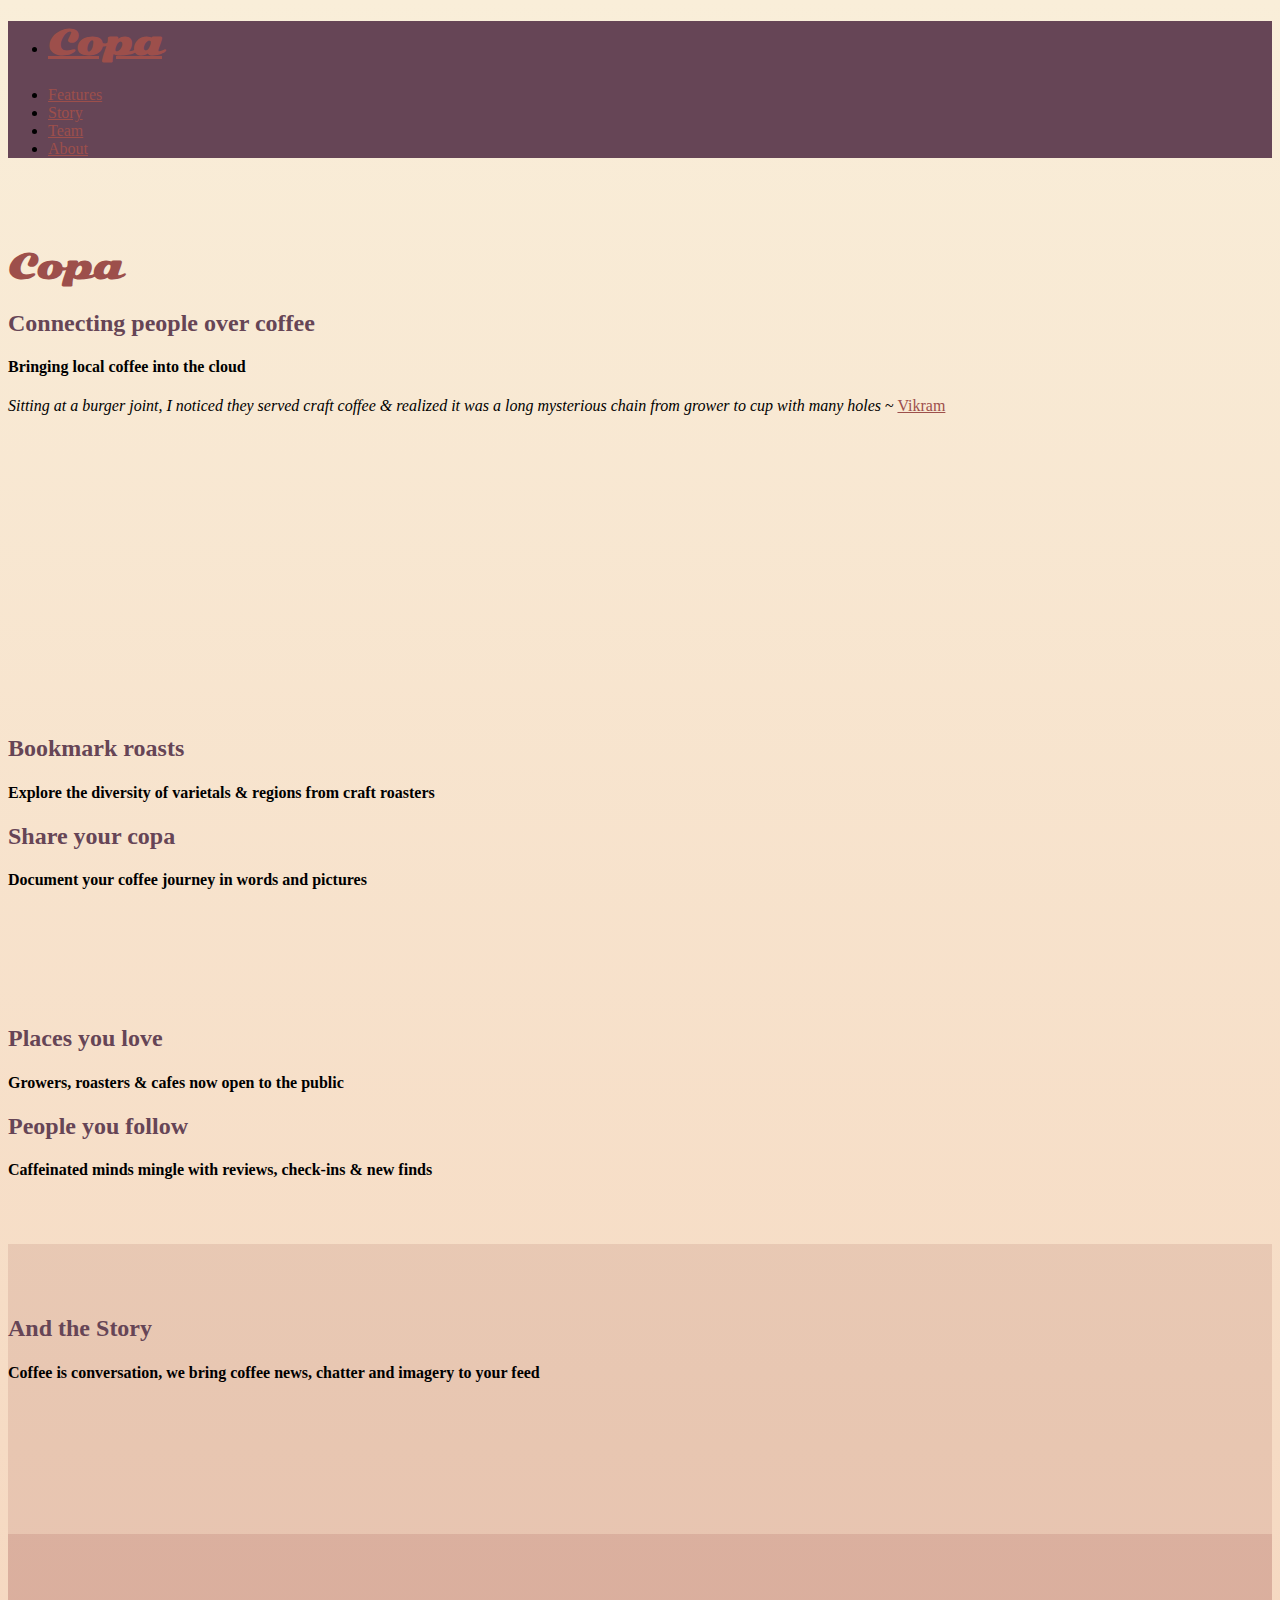
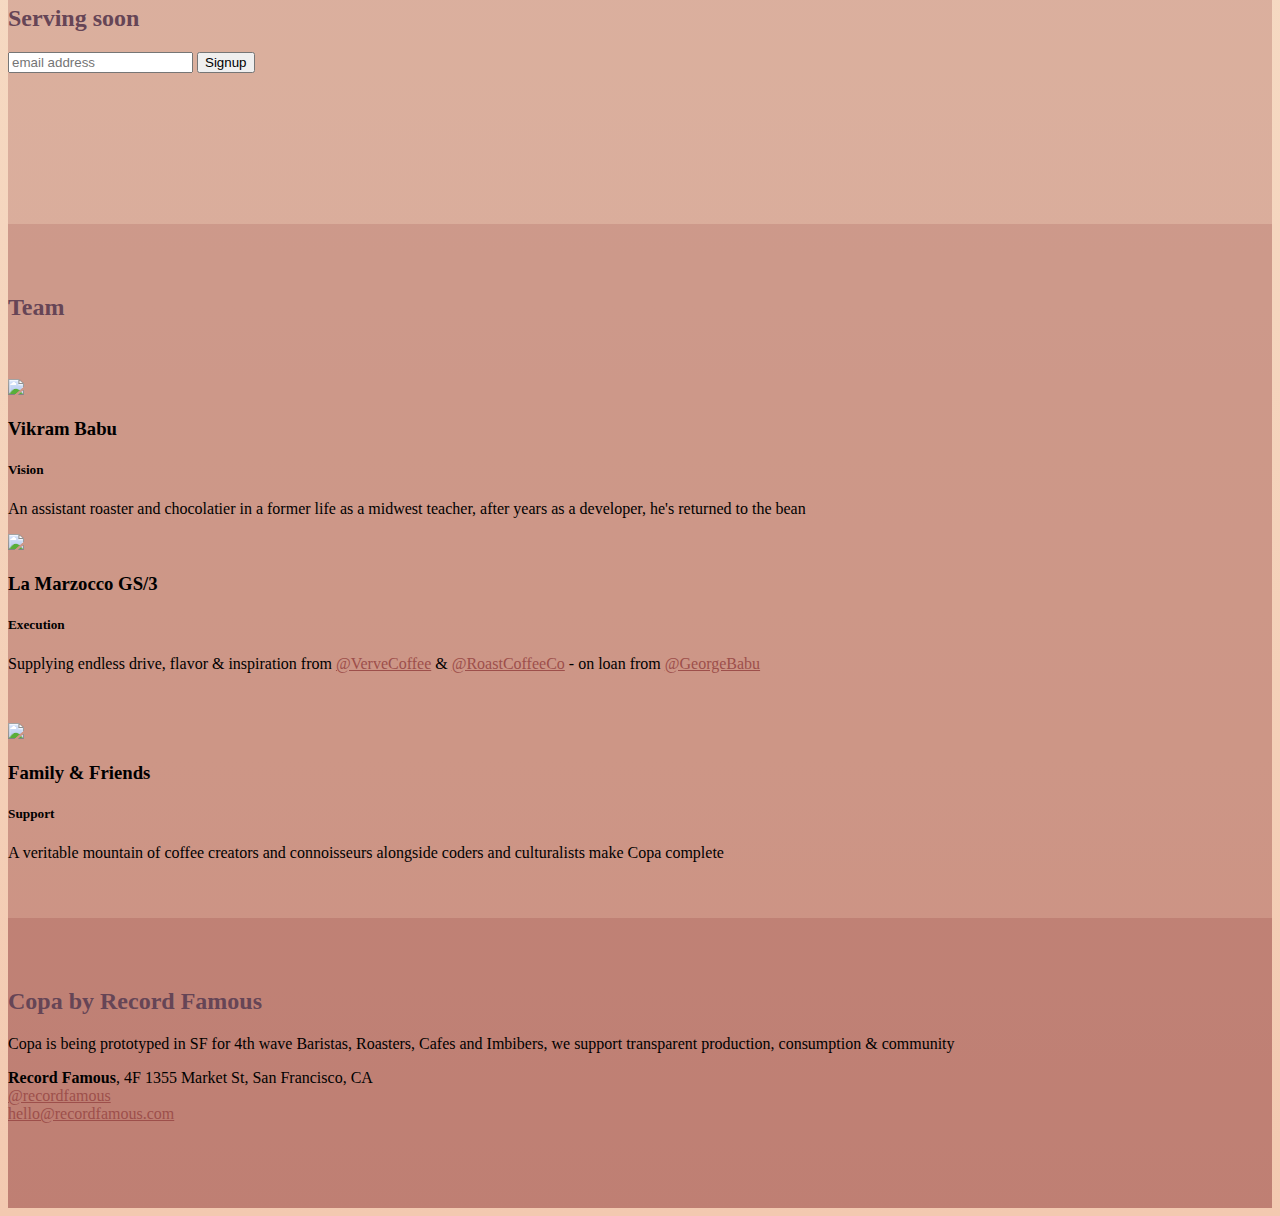
==== index.html @ 8149a497 "More Content" ====
<!DOCTYPE html>
<!--[if IE 9]><html class="lt-ie10" lang="en" > <![endif]-->
<html class="no-js" lang="en" >

<head>
  <meta charset="utf-8">
  <meta name="viewport" content="width=device-width, initial-scale=1.0">
  <title>Copa</title>

  <!-- If you are using CSS version, only link these 2 files, you may add app.css to use for your overrides if you like. -->
  <link rel="stylesheet" href="css/normalize.css">
  <link rel="stylesheet" href="css/foundation.css">

  <!-- If you are using the gem version, you need this only -->
  <link rel="stylesheet" href="css/layout.css">
  <link rel="stylesheet" href="css/foundation-icons.css" />

  <link href='http://fonts.googleapis.com/css?family=Sonsie+One' rel='stylesheet' type='text/css'>
  <link href='http://fonts.googleapis.com/css?family=Open+Sans:300italic,300,700' rel='stylesheet' type='text/css'>

  <script src="js/vendor/custom.modernizr.js"></script>

</head>
<body>


<section id="header">
    <article class="row">
        <div class="contain-to-grid fixed">
          <nav class="top-bar" data-topbar>
              <ul class="title-area">
                <li class="name">
                  <h1><a href="#intro">Copa</a></h1>
                </li>
              </ul>
              <div class="top-bar-section">
                <ul class="right">
                  <li><a href="#features">Features</a></li>
                  <li><a href="#story">Story</a></li>
                  <li><a href="#team">Team</a></li>                  
                  <li><a href="#about">About</a></li>
                </ul>
              </div>
          </nav>
        </div>
    </article>
  </section>
  <a name="intro" data-magellan-destination="intro"></a>
  <section id="intro" class="">
    <article class="row">
        <div class="text-center medium-10 medium-offset-1 large-8 large-offset-2 columns">
            <h1>Copa</h1>
            <h2>Connecting people over coffee</h2>
          <p/>
          <h2 class=""><i class="fi-marker"></i> <i class="fi-torsos-all-female"></i> <i class="fi-upload-cloud"></i></h2>
          <h4>Bringing local coffee into the cloud</h4>
          <p><em>Sitting at a burger joint, I noticed they served craft coffee & realized it was a long mysterious chain from grower to cup with many holes</em> ~ <a href="https://twitter.com/recordfamous">Vikram</a></p>

        </div>  
    </article>
  </section>
  <a name="features"></a>
  <section id="roasts" class="main">
    <article class="row">
      <div class="medium-1 columns hide-for-small-only">
        <h1><i class="fi-bookmark"></i></h1>
      </div>
      <div class="small-12 medium-5 columns">
        <div>
          <h2><strong>Bookmark</strong> roasts</h2>
          <h4>Explore the diversity of varietals & regions from craft roasters</h4>
        </div>
      </div>
      <div class="medium-1 columns hide-for-small-only">
        <h1><i class="fi-share"></i></h1>
      </div>
      <div class="small-12 medium-5 columns">
        <div>
          <h2><strong>Share</strong> your copa</h3>
          <h4>Document your coffee journey in words and pictures</h4>
        </div>
      </div>
    </article>
  </section>
  <section id="places" class="main">
    <article class="row">
      <div class="medium-1 columns hide-for-small-only">
        <h1><i class="fi-flag"></i></h1>
      </div>
      <div class="small-12 medium-5 columns">
        <h2><strong>Places</strong> you love</h2>
        <h4>Growers, roasters & cafes now open to the public</h2>
      </div>
      <div class="medium-1 columns hide-for-small-only">
        <h1><i class="fi-torsos-female-male"></i></h1>
      </div>
      <div class="small-12 medium-5 columns">
        <h2><strong>People</strong> you follow
        <h4>Caffeinated minds mingle with reviews, check-ins & new finds</h2>
      </div>
    </article>
  </section>
  <a name="stories"></a>  
  <section id="story" class="main">
    <article class="row">
        <div class="text-center medium-6 medium-offset-3 columns">
          <h1><i class="fi-list-thumbnails"></i></h1>
          <h2>And the <strong>Story</strong></h2>
          <h4>Coffee is conversation, we bring coffee news, chatter and imagery to your feed</h4>
        </div>
    </article>
  </section>

  <section id="invite" class="main">
    <article class="row">
        <div class="text-center medium-4 medium-offset-4 columns">
          <h1><i class="fi-checkbox"></i></h1>
            <h2>Serving soon</h3>
            <!-- Begin MailChimp Signup Form -->
            <div id="mc_embed_signup">
            <form action="http://recordfamous.us3.list-manage.com/subscribe/post?u=08cd858885903841ec26f01ae&amp;id=37f178875d" method="post" id="mc-embedded-subscribe-form" name="mc-embedded-subscribe-form" class="validate" target="_blank" novalidate>
                <input type="email" value="" name="EMAIL" class="email" id="mce-EMAIL" placeholder="email address" required>
                <input type="submit" value="Signup" name="subscribe" id="mc-embedded-subscribe" class="button">
            </form>
            </div>
            <!--End mc_embed_signup-->
        </div>
    </article>
  </section>
  <a name="team"></a>
  <section id="team" class="main text-center">
    <article class="row">
      <div class="medium-12 columns text-center">
              <h2><strong>Team</strong><p/>
      </div>
      <div class="medium-4 columns text-center">
        <br/>
        <p class=""><img src="/img/vikram.png"></p>
        <h3>Vikram Babu</h3>
        <h5><strong>Vision</strong></h5>
        <p>An assistant roaster and chocolatier in a former life as a midwest teacher, after years as a developer, he's returned to the bean</h5></p>
      </div>
      <div class="medium-4 columns">
        <p class="text-center"><img src="/img/marzocco.png"></p>
        <h3>La Marzocco GS/3</h3>
        <h5><strong>Execution</strong></h5>
        <p>Supplying endless drive, flavor & inspiration from <a href="https://twitter.com/Vervecoffee">@VerveCoffee</a> & <a href="https://twitter.com/roastcoffeeco">@RoastCoffeeCo</a> - on loan from <a href="https://twitter.com/GeorgeBabu">@GeorgeBabu</a></p>
      </div>
      <div class="medium-4 columns">
        <br/>
        <p class="text-center"><img src="/img/family.png"></p>
        <h3>Family & Friends</h3>
        <h5><strong>Support</strong></h5>
        <p>A veritable mountain of coffee creators and connoisseurs alongside coders and culturalists make Copa complete</p>
      </div>
    </article>
  </section>
  <a name="about"></a>
  <section id="about" class="main">
    <article class="row">
      <div class="medium-8 medium-offset-2 columns">
        <h2>Copa by Record Famous</h2>
        <p>Copa is being prototyped in SF for 4th wave Baristas, Roasters, Cafes and Imbibers, we support transparent production, consumption & community</p>
        <p><strong>Record Famous</strong>, 4F 1355 Market St, San Francisco, CA<br/><i class="fi-social-twitter"></i> <a href="https://twitter.com/recordfamous">@recordfamous</a><br/><i class="fi-mail"></i> <a href="mailto:hello@recordfamous.com">hello@recordfamous.com</a></p>
      </div>
    </article>
  </section>

  <script src="js/vendor/jquery.js"></script>
  <script src="js/foundation.min.js"></script>
  <script src="js/foundation/foundation.magellan.js"></script>
  <script>
    $(document).foundation();
  </script>
</body>
</html>
---- css/layout.css ----
/* Table of Content
==================================================
	#Site Styles
	#Page Styles
	#Media Queries
	#Font-Face */
body{background:#f9eed9;background:-webkit-gradient(linear,left bottom,left top,color-stop(0, #f3c9b0),color-stop(1, #f9eed9));background:-ms-linear-gradient(bottom, #f3c9b0, #f9eed9);background:-moz-linear-gradient(center bottom, #f3c9b0 0, #f9eed9 100%);background:-o-linear-gradient( #f9eed9, #f3c9b0);filter:progid:DXImageTransform.Microsoft.gradient(startColorstr='#f9eed9', endColorstr='#f3c9b0', GradientType=0)}a,a:hover{color:#9d4f4b}section#intro{height:400px;padding:50px 0 40px 0}section.main{min-height:200px;padding:50px 0 40px}#intro{background-image:url('../img/intro.jpg');background-position:center;background-repeat:no-repeat;background-size:100% auto}#story{background:rgba(157,79,75,.15)}#invite{background:rgba(157,79,75,.3)}#invite form,#invite .button{margin:0}#team{background:rgba(157,79,75,.45)}#about{background:rgba(157,79,75,.6)}#header .contain-to-grid,#header .top-bar,#header .top-bar-section li a:not(.button){background:#664556}#header .top-bar-section li a:hover{background:#e36846}#header [data-magellan-expedition]{left:auto!important;padding:10px 0;background:#f9eed9}h1{font-family:"Sonsie One";color:#9d4f4b}h2{color:#664556}#menu{color:#e36846}#bean h3,#bean h4{font-weight:500}#bean .small-block-grid-2 i{margin-right:10px}.clear{clear:left}#interact .tabs dd>a{padding:0!important}#footer{background:#f9eed9}.size-12{font-size:12px}.size-14{font-size:14px}.size-16{font-size:16px}.size-18{font-size:18px}.size-21{font-size:21px}.size-24{font-size:24px}.size-36{font-size:36px}.size-48{font-size:48px}.size-60{font-size:60px}.size-72{font-size:72px}@media only screen and (min-width: 0) and (max-width: 1400px){#intro{ background-size:auto 100%}}
/* This beautiful CSS-File has been crafted with LESS (lesscss.org) and compiled by simpLESS (wearekiss.com/simpless) */
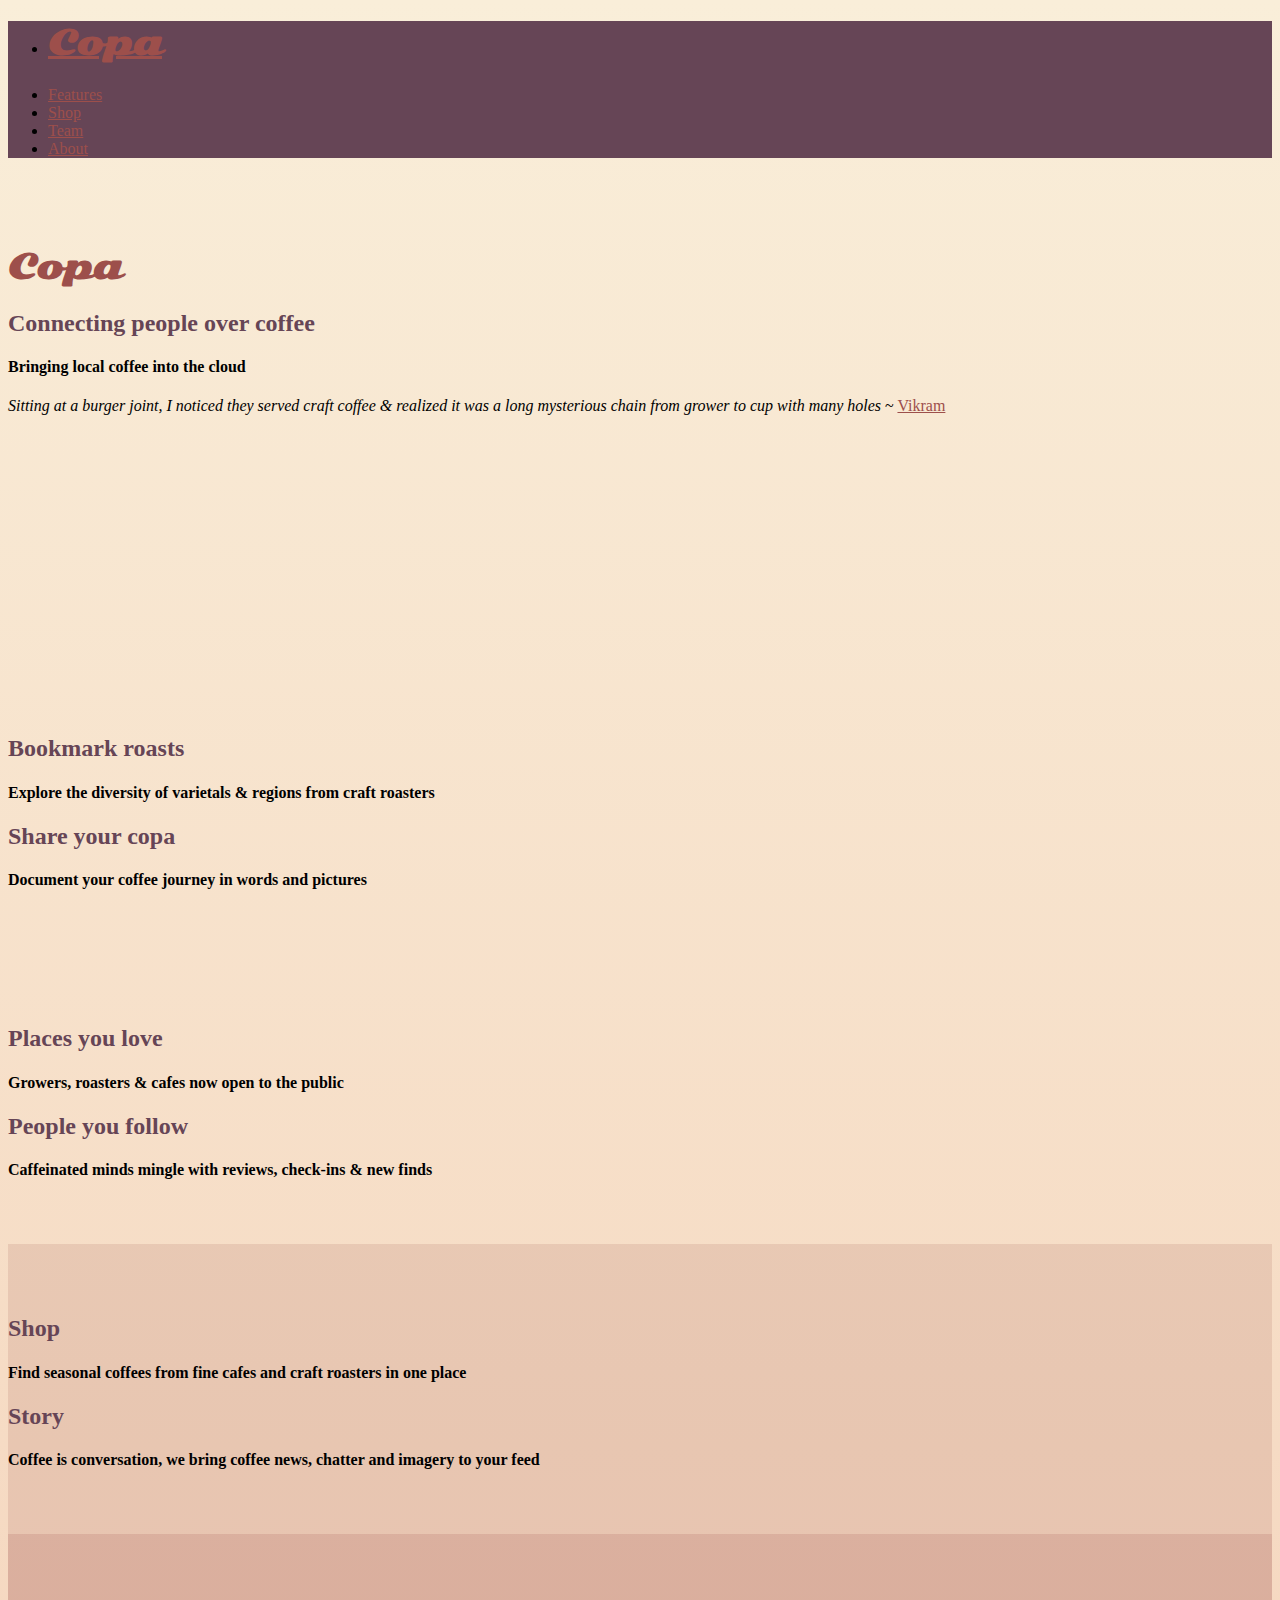
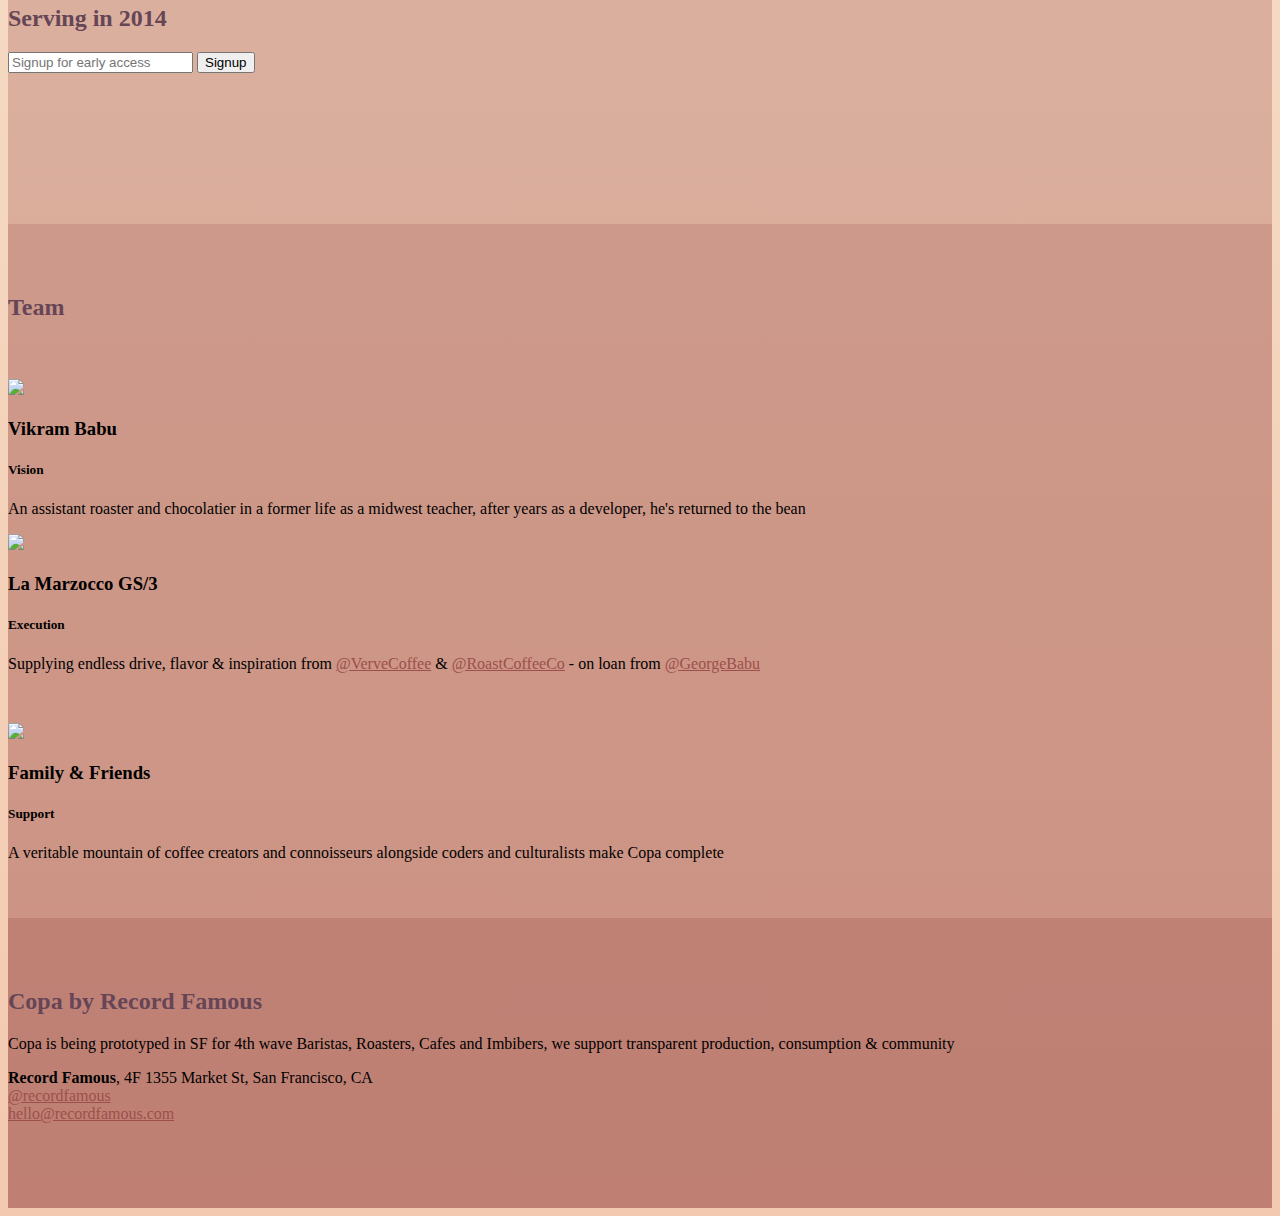
==== commit e156e5b8: "Shop Content" ====
--- a/index.html
+++ b/index.html
@@ -36,7 +36,7 @@
               <div class="top-bar-section">
                 <ul class="right">
                   <li><a href="#features">Features</a></li>
-                  <li><a href="#story">Story</a></li>
+                  <li><a href="#shop">Shop</a></li>
                   <li><a href="#team">Team</a></li>                  
                   <li><a href="#about">About</a></li>
                 </ul>
@@ -100,12 +100,17 @@
       </div>
     </article>
   </section>
-  <a name="stories"></a>  
+  <a name="shop"></a>  
   <section id="story" class="main">
     <article class="row">
-        <div class="text-center medium-6 medium-offset-3 columns">
+        <div class="text-center medium-6 columns">
+          <h1><i class="fi-shopping-cart"></i></h1>
+          <h2><strong>Shop</strong></h2>
+          <h4>Find seasonal coffees from fine cafes and craft roasters in one place</h4>
+        </div>
+        <div class="text-center medium-6 columns">
           <h1><i class="fi-list-thumbnails"></i></h1>
-          <h2>And the <strong>Story</strong></h2>
+          <h2><strong>Story</strong></h2>
           <h4>Coffee is conversation, we bring coffee news, chatter and imagery to your feed</h4>
         </div>
     </article>
@@ -114,12 +119,12 @@
   <section id="invite" class="main">
     <article class="row">
         <div class="text-center medium-4 medium-offset-4 columns">
-          <h1><i class="fi-checkbox"></i></h1>
-            <h2>Serving soon</h3>
+          <h1><i class="fi-burst-new"></i></h1>
+            <h2>Serving in 2014</h2>
             <!-- Begin MailChimp Signup Form -->
             <div id="mc_embed_signup">
             <form action="http://recordfamous.us3.list-manage.com/subscribe/post?u=08cd858885903841ec26f01ae&amp;id=37f178875d" method="post" id="mc-embedded-subscribe-form" name="mc-embedded-subscribe-form" class="validate" target="_blank" novalidate>
-                <input type="email" value="" name="EMAIL" class="email" id="mce-EMAIL" placeholder="email address" required>
+                <input type="email" value="" name="EMAIL" class="email" id="mce-EMAIL" placeholder="Signup for early access" required>
                 <input type="submit" value="Signup" name="subscribe" id="mc-embedded-subscribe" class="button">
             </form>
             </div>
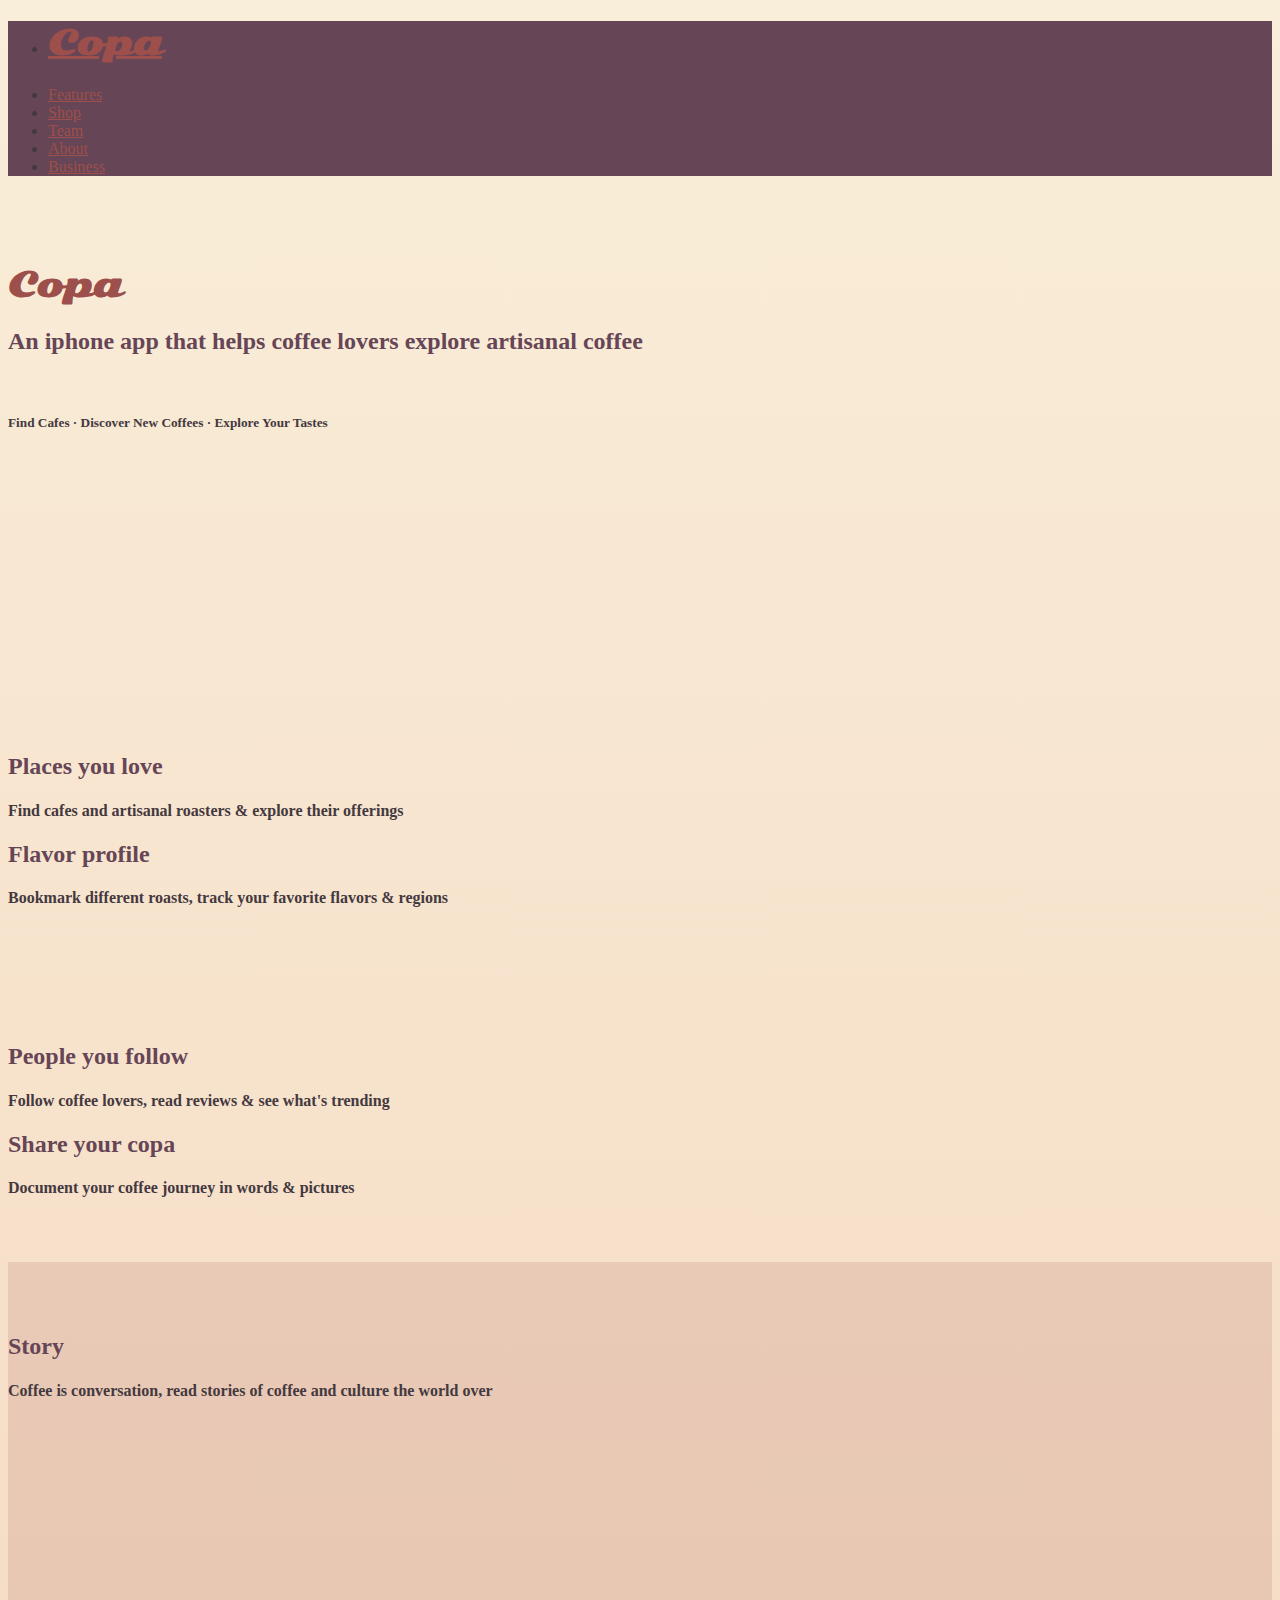
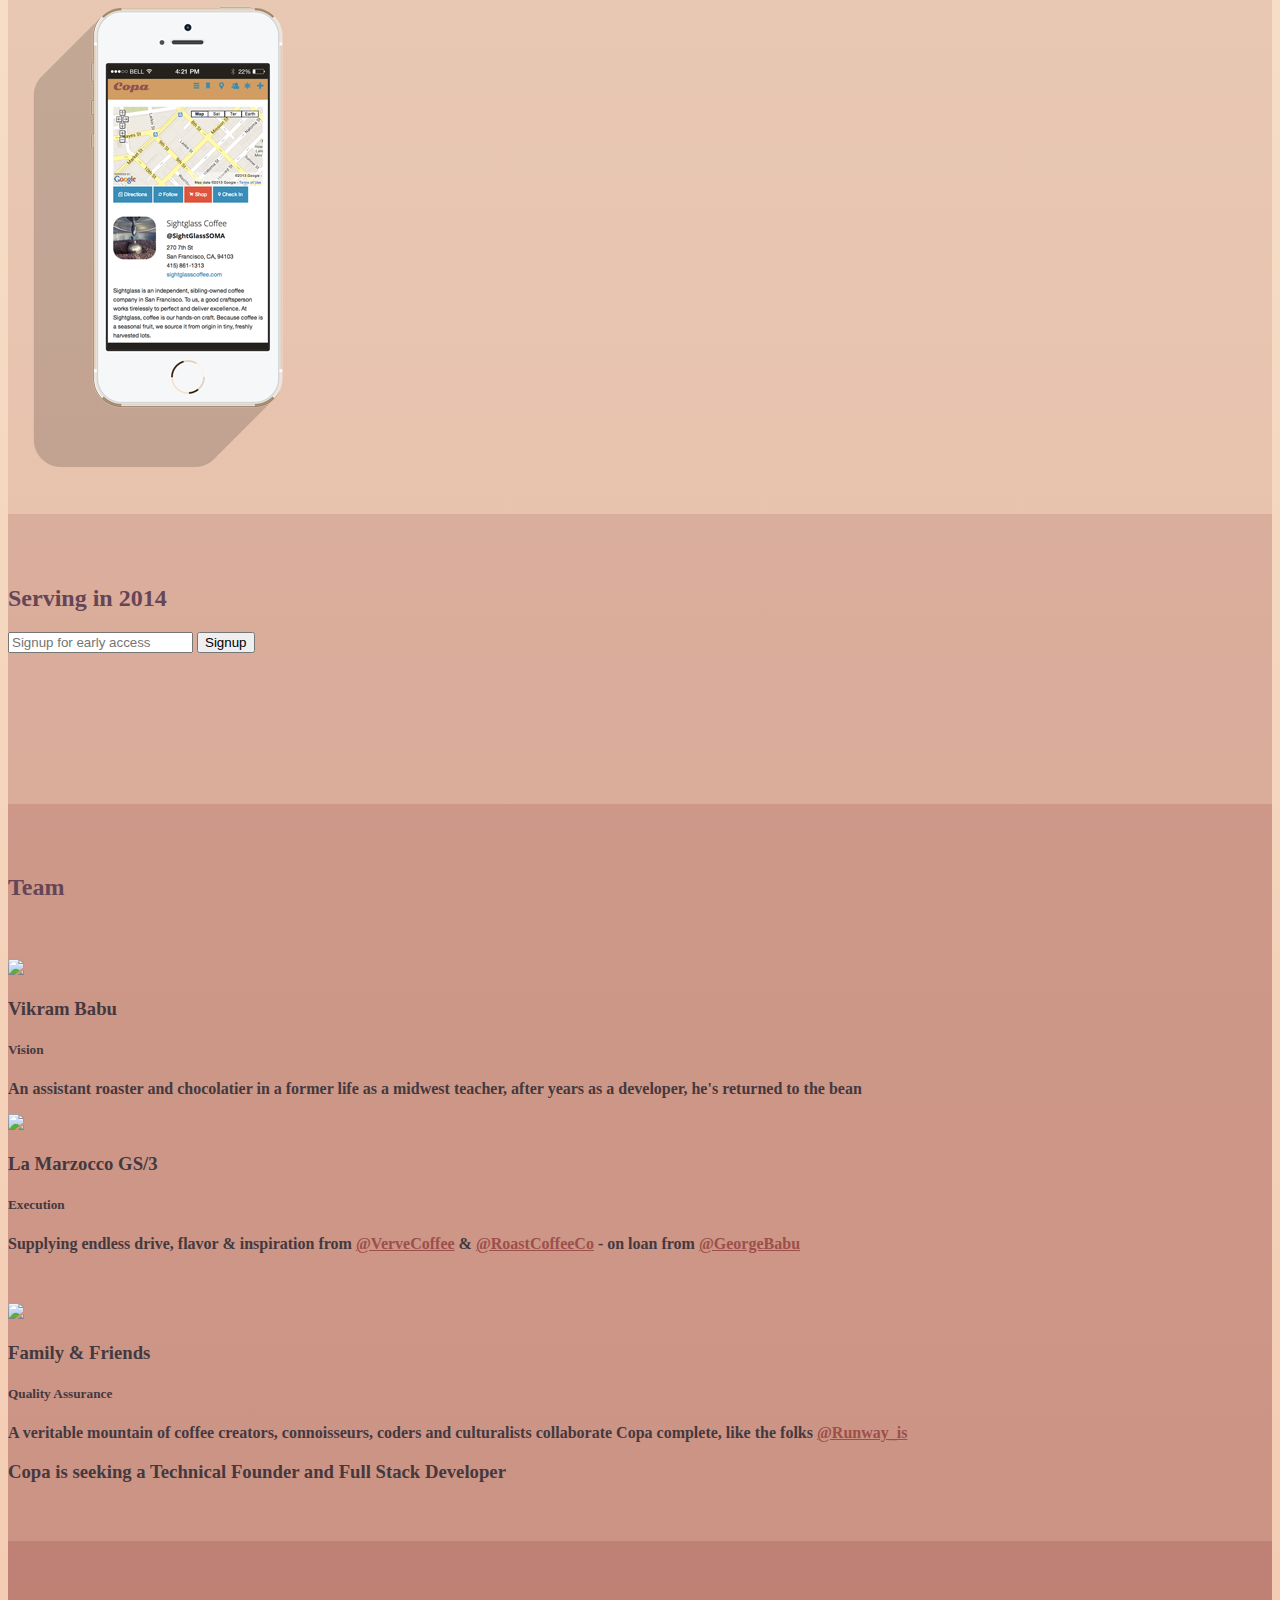
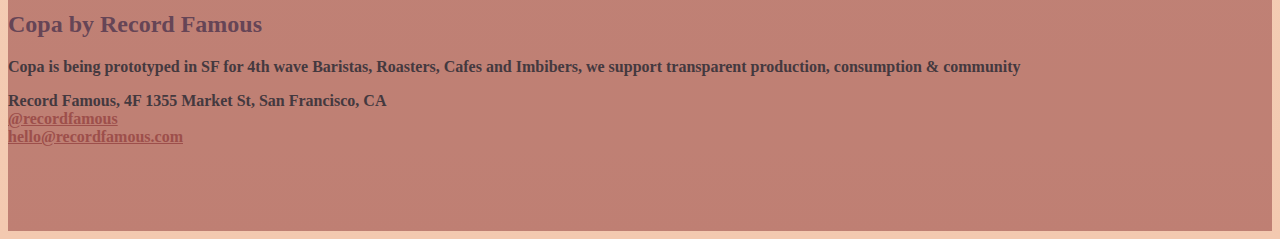
==== commit aa515171: "Mockup" ====
--- a/index.html
+++ b/index.html
@@ -39,6 +39,7 @@
                   <li><a href="#shop">Shop</a></li>
                   <li><a href="#team">Team</a></li>                  
                   <li><a href="#about">About</a></li>
+                  <li><a href="business.html">Business</a></li>                  
                 </ul>
               </div>
           </nav>
@@ -50,38 +51,12 @@
     <article class="row">
         <div class="text-center medium-10 medium-offset-1 large-8 large-offset-2 columns">
             <h1>Copa</h1>
-            <h2>Connecting people over coffee</h2>
-          <p/>
-          <h2 class=""><i class="fi-marker"></i> <i class="fi-torsos-all-female"></i> <i class="fi-upload-cloud"></i></h2>
-          <h4>Bringing local coffee into the cloud</h4>
-          <p><em>Sitting at a burger joint, I noticed they served craft coffee & realized it was a long mysterious chain from grower to cup with many holes</em> ~ <a href="https://twitter.com/recordfamous">Vikram</a></p>
-
+            <h2>An iphone app that helps coffee lovers explore artisanal coffee</h2>
+<br/><h5><strong>Find Cafes &#183; Discover New Coffees &#183; Explore Your Tastes</h5>
         </div>  
     </article>
   </section>
   <a name="features"></a>
-  <section id="roasts" class="main">
-    <article class="row">
-      <div class="medium-1 columns hide-for-small-only">
-        <h1><i class="fi-bookmark"></i></h1>
-      </div>
-      <div class="small-12 medium-5 columns">
-        <div>
-          <h2><strong>Bookmark</strong> roasts</h2>
-          <h4>Explore the diversity of varietals & regions from craft roasters</h4>
-        </div>
-      </div>
-      <div class="medium-1 columns hide-for-small-only">
-        <h1><i class="fi-share"></i></h1>
-      </div>
-      <div class="small-12 medium-5 columns">
-        <div>
-          <h2><strong>Share</strong> your copa</h3>
-          <h4>Document your coffee journey in words and pictures</h4>
-        </div>
-      </div>
-    </article>
-  </section>
   <section id="places" class="main">
     <article class="row">
       <div class="medium-1 columns hide-for-small-only">
@@ -89,32 +64,56 @@
       </div>
       <div class="small-12 medium-5 columns">
         <h2><strong>Places</strong> you love</h2>
-        <h4>Growers, roasters & cafes now open to the public</h2>
+        <h4>Find cafes and artisanal roasters & explore their offerings</h2>
       </div>
+      <div class="medium-1 columns hide-for-small-only">
+        <h1><i class="fi-bookmark"></i></h1>
+      </div>
+      <div class="small-12 medium-5 columns">
+          <h2><strong>Flavor</strong> profile</h2>
+          <h4>Bookmark different roasts, track your favorite flavors & regions</h4>
+      </div>
+    </article>
+  </section>  
+  <section id="roasts" class="main">
+    <article class="row">
       <div class="medium-1 columns hide-for-small-only">
         <h1><i class="fi-torsos-female-male"></i></h1>
       </div>
       <div class="small-12 medium-5 columns">
         <h2><strong>People</strong> you follow
-        <h4>Caffeinated minds mingle with reviews, check-ins & new finds</h2>
+        <h4>Follow coffee lovers, read reviews & see what's trending</h2>
+      </div>
+      <div class="medium-1 columns hide-for-small-only">
+        <h1><i class="fi-share"></i></h1>
+      </div>
+      <div class="small-12 medium-5 columns">
+          <h2><strong>Share</strong> your copa</h3>
+          <h4>Document your coffee journey in words & pictures</h4>
       </div>
     </article>
   </section>
   <a name="shop"></a>  
   <section id="story" class="main">
     <article class="row">
-        <div class="text-center medium-6 columns">
-          <h1><i class="fi-shopping-cart"></i></h1>
-          <h2><strong>Shop</strong></h2>
-          <h4>Find seasonal coffees from fine cafes and craft roasters in one place</h4>
-        </div>
-        <div class="text-center medium-6 columns">
+        <div class="text-center medium-6 medium-offset-3 columns">
           <h1><i class="fi-list-thumbnails"></i></h1>
           <h2><strong>Story</strong></h2>
-          <h4>Coffee is conversation, we bring coffee news, chatter and imagery to your feed</h4>
+          <h4>Coffee is conversation, read stories of coffee and culture the world over</h4>
         </div>
     </article>
   </section>
+
+<section id="story" class="main">
+    <article class="row">
+        <div class="text-center medium-6 medium-offset-3 columns">
+    <img src="img/mockup.png" />
+  </li>
+</ul>
+        </div>
+    </article>
+  </section>
+
 
   <section id="invite" class="main">
     <article class="row">
@@ -155,8 +154,11 @@
         <br/>
         <p class="text-center"><img src="/img/family.png"></p>
         <h3>Family & Friends</h3>
-        <h5><strong>Support</strong></h5>
-        <p>A veritable mountain of coffee creators and connoisseurs alongside coders and culturalists make Copa complete</p>
+        <h5><strong>Quality Assurance</strong></h5>
+        <p>A veritable mountain of coffee creators, connoisseurs, coders and culturalists collaborate Copa complete, like the folks <a href="https://twitter.com/Vervecoffee">@Runway_is</a></p>
+      </div>
+      <div class="medium-12 columns text-center">
+        <h3>Copa is seeking a Technical Founder and Full Stack Developer</h3>
       </div>
     </article>
   </section>
--- a/css/layout.css
+++ b/css/layout.css
@@ -4,5 +4,5 @@
 	#Page Styles
 	#Media Queries
 	#Font-Face */
-body{background:#f9eed9;background:-webkit-gradient(linear,left bottom,left top,color-stop(0, #f3c9b0),color-stop(1, #f9eed9));background:-ms-linear-gradient(bottom, #f3c9b0, #f9eed9);background:-moz-linear-gradient(center bottom, #f3c9b0 0, #f9eed9 100%);background:-o-linear-gradient( #f9eed9, #f3c9b0);filter:progid:DXImageTransform.Microsoft.gradient(startColorstr='#f9eed9', endColorstr='#f3c9b0', GradientType=0)}a,a:hover{color:#9d4f4b}section#intro{height:400px;padding:50px 0 40px 0}section.main{min-height:200px;padding:50px 0 40px}#intro{background-image:url('../img/intro.jpg');background-position:center;background-repeat:no-repeat;background-size:100% auto}#story{background:rgba(157,79,75,.15)}#invite{background:rgba(157,79,75,.3)}#invite form,#invite .button{margin:0}#team{background:rgba(157,79,75,.45)}#about{background:rgba(157,79,75,.6)}#header .contain-to-grid,#header .top-bar,#header .top-bar-section li a:not(.button){background:#664556}#header .top-bar-section li a:hover{background:#e36846}#header [data-magellan-expedition]{left:auto!important;padding:10px 0;background:#f9eed9}h1{font-family:"Sonsie One";color:#9d4f4b}h2{color:#664556}#menu{color:#e36846}#bean h3,#bean h4{font-weight:500}#bean .small-block-grid-2 i{margin-right:10px}.clear{clear:left}#interact .tabs dd>a{padding:0!important}#footer{background:#f9eed9}.size-12{font-size:12px}.size-14{font-size:14px}.size-16{font-size:16px}.size-18{font-size:18px}.size-21{font-size:21px}.size-24{font-size:24px}.size-36{font-size:36px}.size-48{font-size:48px}.size-60{font-size:60px}.size-72{font-size:72px}@media only screen and (min-width: 0) and (max-width: 1400px){#intro{ background-size:auto 100%}}
+body{background:#f9eed9;background:-webkit-gradient(linear,left bottom,left top,color-stop(0, #f3c9b0),color-stop(1, #f9eed9));background:-ms-linear-gradient(bottom, #f3c9b0, #f9eed9);background:-moz-linear-gradient(center bottom, #f3c9b0 0, #f9eed9 100%);background:-o-linear-gradient( #f9eed9, #f3c9b0);filter:progid:DXImageTransform.Microsoft.gradient(startColorstr='#f9eed9', endColorstr='#f3c9b0', GradientType=0)}body,h3,h4,h5,p{color:#44393f}a,a:hover{color:#9d4f4b}section#intro{height:400px;padding:50px 0 40px 0}section.main{min-height:200px;padding:50px 0 40px}#intro{background-image:url('../img/intro.jpg');background-position:center;background-repeat:no-repeat;background-size:100% auto}#story{background:rgba(157,79,75,.15)}#invite{background:rgba(157,79,75,.3)}#invite form,#invite .button{margin:0}#team{background:rgba(157,79,75,.45)}#about{background:rgba(157,79,75,.6)}#header .contain-to-grid,#header .top-bar,#header .top-bar-section li a:not(.button){background:#664556}#header .top-bar-section li a:hover{background:#e36846}h1{font-family:"Sonsie One";color:#9d4f4b}h2{color:#664556}#menu{color:#e36846}#bean h3,#bean h4{font-weight:500}#bean .small-block-grid-2 i{margin-right:10px}.clear{clear:left}#interact .tabs dd>a{padding:0!important}#footer{background:#f9eed9}.size-12{font-size:12px}.size-14{font-size:14px}.size-16{font-size:16px}.size-18{font-size:18px}.size-21{font-size:21px}.size-24{font-size:24px}.size-36{font-size:36px}.size-48{font-size:48px}.size-60{font-size:60px}.size-72{font-size:72px}@media only screen and (min-width: 0) and (max-width: 1400px){#intro{ background-size:auto 100%}}
 /* This beautiful CSS-File has been crafted with LESS (lesscss.org) and compiled by simpLESS (wearekiss.com/simpless) */
